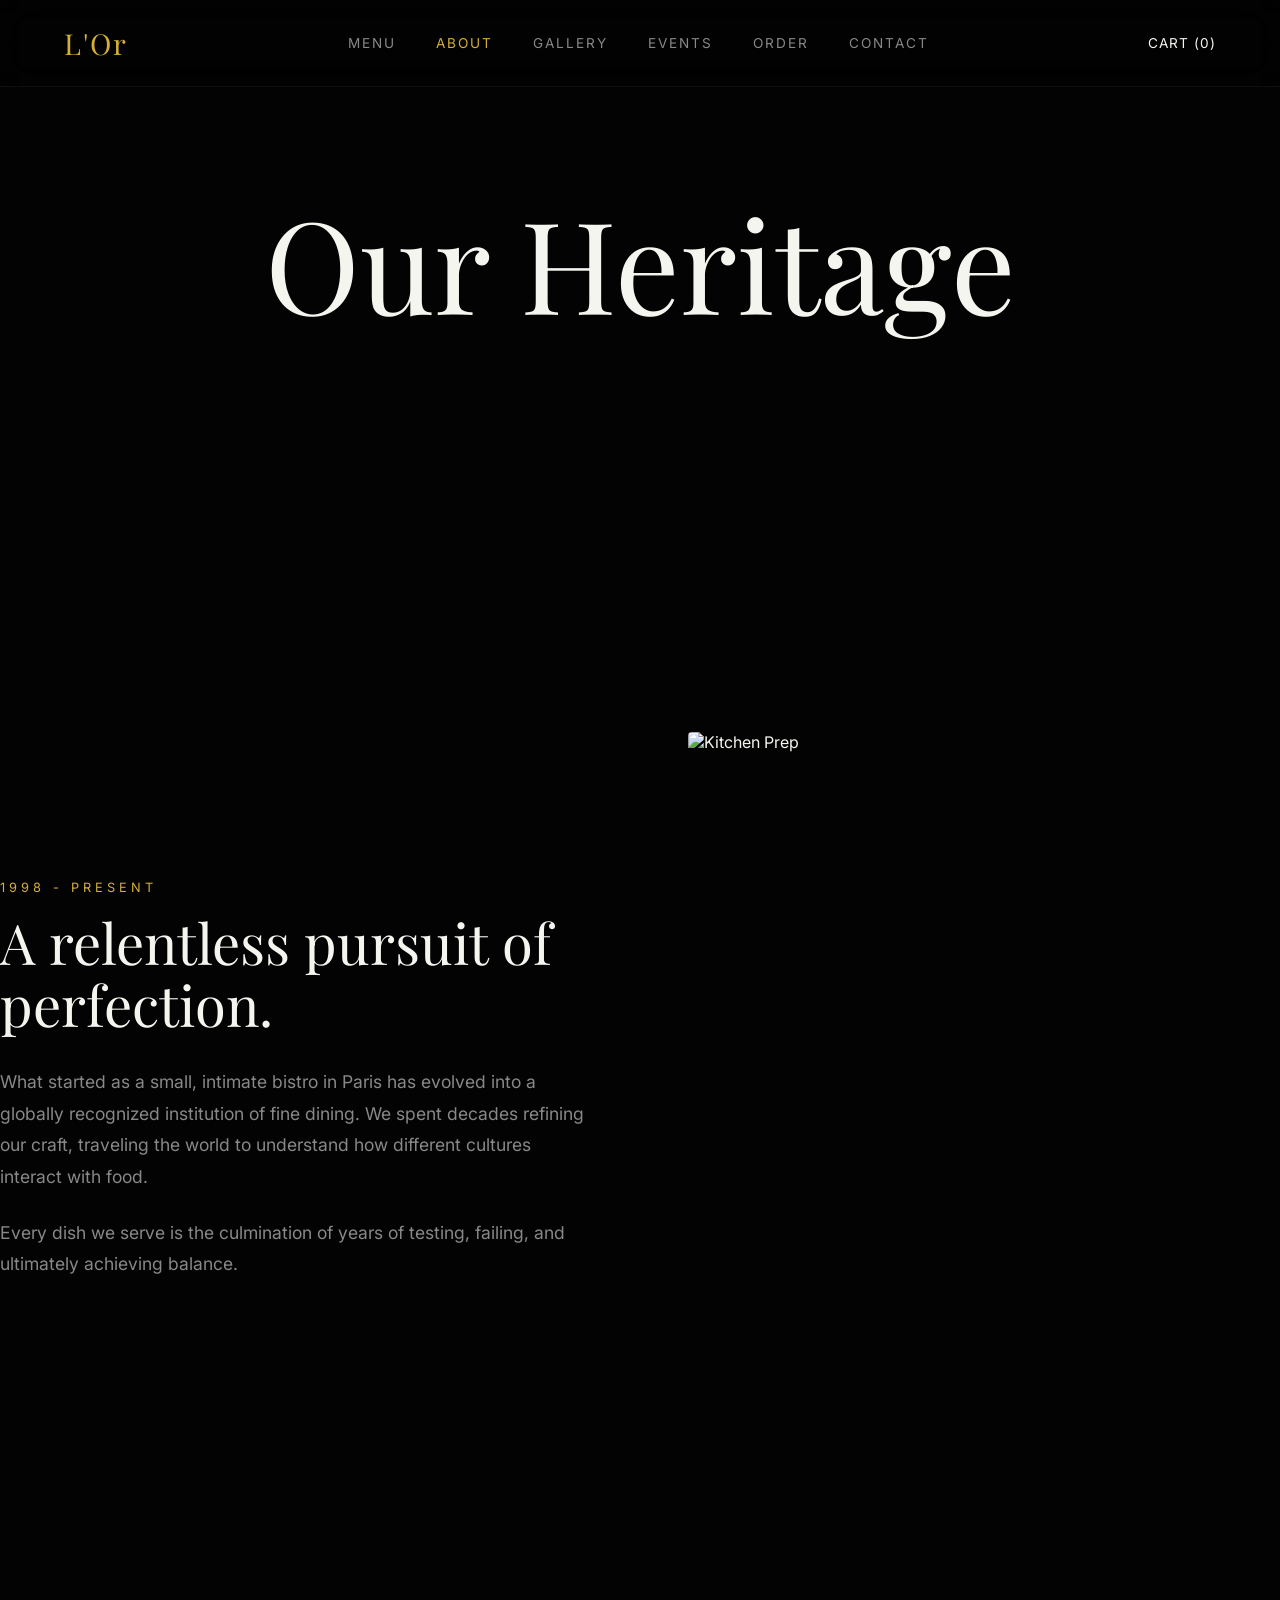
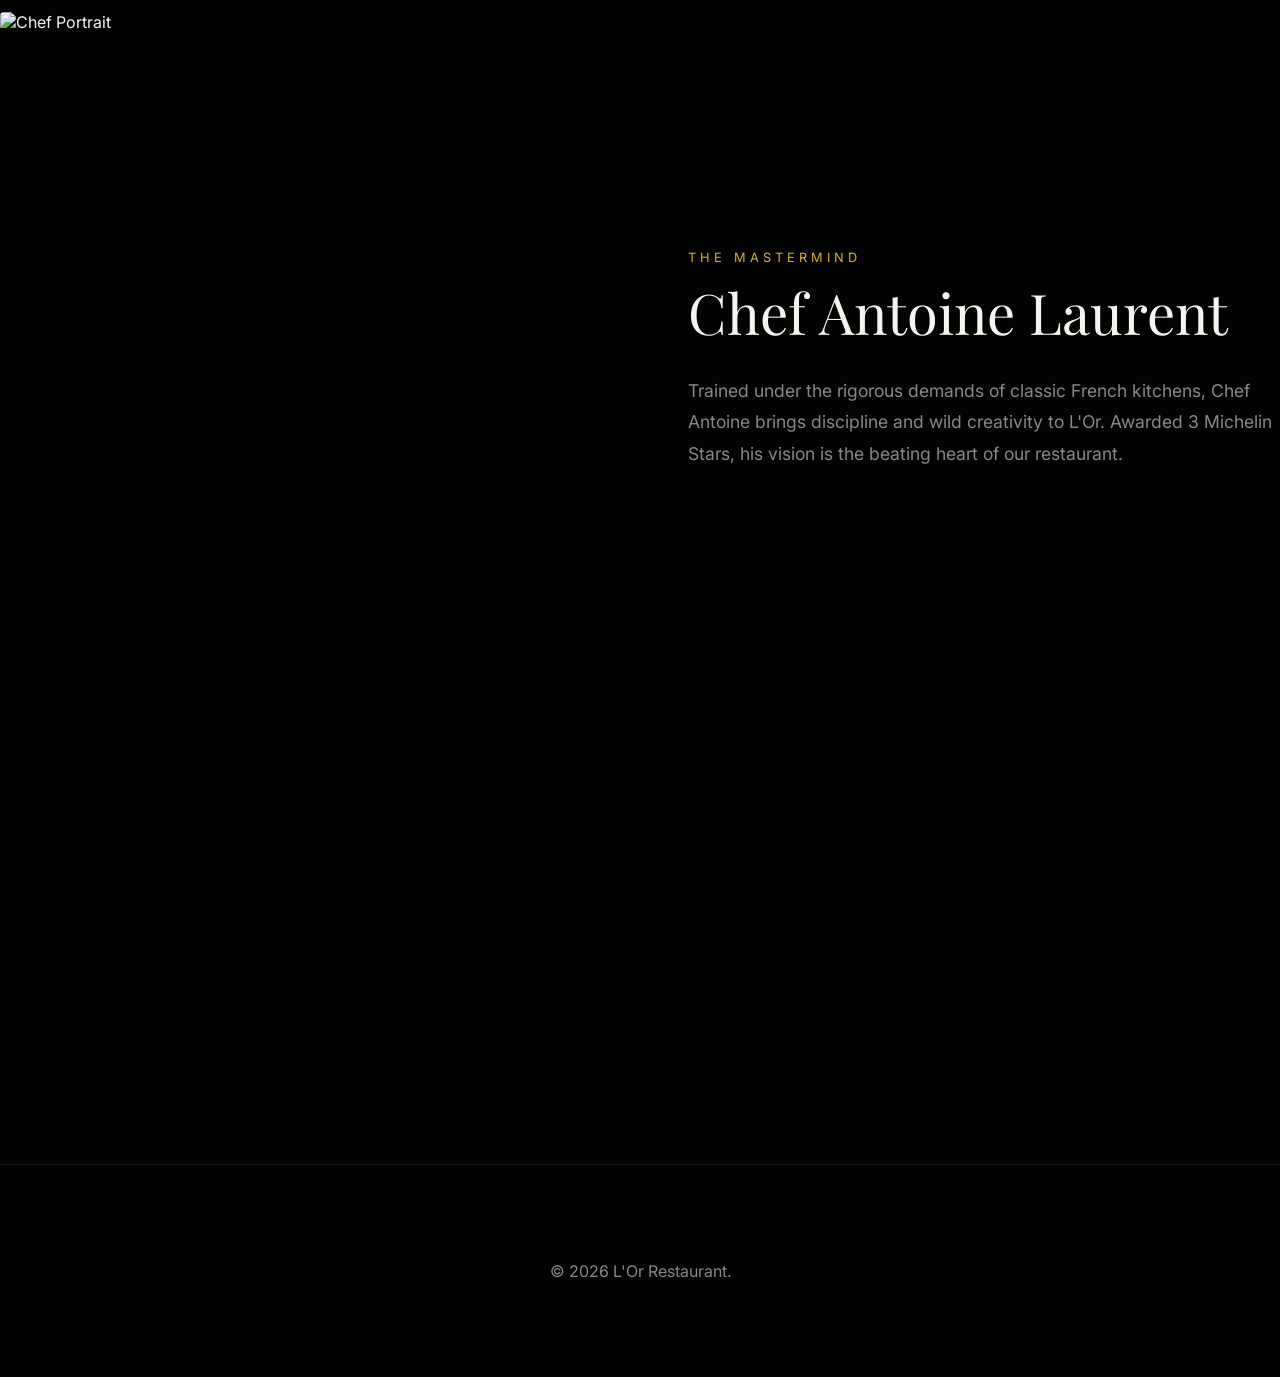
==== about.html @ a3635342 "Initial commit for premium restaurant site" ====
<!DOCTYPE html>
<html lang="en">
<head>
    <meta charset="UTF-8">
    <title>L'Or | Our Story</title>
    <link href="https://fonts.googleapis.com/css2?family=Inter:wght@300;400;500&family=Playfair+Display:ital,wght@0,400;0,600;1,400&display=swap" rel="stylesheet">
    <link rel="stylesheet" href="style.css">
</head>
<body>
    <div class="preloader" id="preloader"><h1 class="preloader-logo">Story</h1><div class="preloader-line"></div></div>

    <nav class="navbar">
        <a href="index.html" class="logo">L'Or</a>
        <div class="nav-links">
            <a href="menu.html" class="nav-link">Menu</a>
            <a href="about.html" class="nav-link active">About</a>
            <a href="gallery.html" class="nav-link">Gallery</a>
            <a href="events.html" class="nav-link">Events</a>
            <a href="order.html" class="nav-link">Order</a>
            <a href="contact.html" class="nav-link">Contact</a>
        </div>
        <button class="cart-toggle" id="cartBtn">Cart (<span id="cartCount">0</span>)</button>
    </nav>

    <div class="cart-sidebar" id="cartSidebar"><div class="cart-header"><h2>Your Order</h2><button class="close-cart" id="closeCart">&times;</button></div><div class="cart-items" id="cartItems"></div><div class="cart-footer"><div class="total">Total: $<span id="cartTotal">0.00</span></div><a href="order.html" class="checkout-btn">Checkout</a></div></div>
    <div class="cart-overlay" id="cartOverlay"></div>

    <main id="smooth-wrapper">
        <div id="smooth-content">
            <section class="hero" style="height: 60vh;">
                <div class="hero-bg"><img src="https://images.unsplash.com/photo-1414235077428-338989a2e8c0?q=80&w=2000"><div class="overlay"></div></div>
                <div class="hero-content">
                    <h1 class="gsap-reveal">Our Heritage</h1>
                </div>
            </section>

            <section class="section-pad container">
                <div class="content-grid">
                    <div class="text-block gsap-fade">
                        <span class="subtitle">1998 - Present</span>
                        <h2>A relentless pursuit of perfection.</h2>
                        <p>What started as a small, intimate bistro in Paris has evolved into a globally recognized institution of fine dining. We spent decades refining our craft, traveling the world to understand how different cultures interact with food.</p>
                        <p>Every dish we serve is the culmination of years of testing, failing, and ultimately achieving balance.</p>
                    </div>
                    <div class="img-block gsap-fade">
                        <img src="https://images.unsplash.com/photo-1583394838336-acd977736f90?q=80&w=1000" alt="Kitchen Prep">
                    </div>
                </div>
                
                <div class="content-grid reverse" style="margin-top: 5rem;">
                    <div class="text-block gsap-fade">
                        <span class="subtitle">The Mastermind</span>
                        <h2>Chef Antoine Laurent</h2>
                        <p>Trained under the rigorous demands of classic French kitchens, Chef Antoine brings discipline and wild creativity to L'Or. Awarded 3 Michelin Stars, his vision is the beating heart of our restaurant.</p>
                    </div>
                    <div class="img-block gsap-fade">
                        <img src="https://images.unsplash.com/photo-1577219491135-ce391730fb2c?q=80&w=1000" alt="Chef Portrait">
                    </div>
                </div>
            </section>
            <footer><p>&copy; 2026 L'Or Restaurant.</p></footer>
        </div>
    </main>

    <script src="https://unpkg.com/lenis@1.1.9/dist/lenis.min.js"></script>
    <script src="https://unpkg.com/gsap@3.12.5/dist/gsap.min.js"></script>
    <script src="https://unpkg.com/gsap@3.12.5/dist/ScrollTrigger.min.js"></script>
    <script src="script.js"></script>
</body>
</html>
---- style.css ----
:root {
    --bg: #030303;
    --surface: #0a0a0a;
    --surface-light: #151515;
    --gold: #D4AF37;
    --text: #F5F5F0;
    --text-muted: #888888;
    --font-head: 'Playfair Display', serif;
    --font-body: 'Inter', sans-serif;
}

html.lenis, html.lenis body { height: auto; }
.lenis.lenis-smooth { scroll-behavior: auto !important; }
.lenis.lenis-smooth [data-lenis-prevent] { overscroll-behavior: contain; }
.lenis.lenis-stopped { overflow: hidden; }

* { margin: 0; padding: 0; box-sizing: border-box; }

body { background-color: var(--bg); color: var(--text); font-family: var(--font-body); overflow-x: hidden; -webkit-font-smoothing: antialiased; }
h1, h2, h3, h4 { font-family: var(--font-head); font-weight: 400; }
a { text-decoration: none; color: inherit; }
button { background: none; border: none; cursor: pointer; font-family: inherit; }
.container { max-width: 1400px; margin: 0 auto; padding: 0 5%; }

/* --- CINEMATIC PRELOADER --- */
.preloader {
    position: fixed; inset: 0; background: var(--bg); z-index: 99999;
    display: flex; flex-direction: column; justify-content: center; align-items: center;
    transition: opacity 1s ease-in-out, visibility 1s;
}
.preloader.hidden { opacity: 0; visibility: hidden; }
.preloader-logo { font-family: var(--font-head); font-size: 3rem; color: var(--gold); letter-spacing: 5px; margin-bottom: 2rem; opacity: 0; animation: pulseLogo 2s infinite alternate; }
.preloader-line { width: 0; height: 1px; background: var(--gold); animation: expandLine 1.5s cubic-bezier(0.77, 0, 0.175, 1) forwards; }
@keyframes expandLine { to { width: 200px; } }
@keyframes pulseLogo { to { opacity: 1; } }

/* --- GLASS NAV --- */
.navbar {
    position: fixed; top: 0; width: 100%; padding: 1.5rem 5%;
    display: flex; justify-content: space-between; align-items: center; z-index: 1000;
    background: rgba(3, 3, 3, 0.6); backdrop-filter: blur(20px); -webkit-backdrop-filter: blur(20px);
    border-bottom: 1px solid rgba(255, 255, 255, 0.05); transition: transform 0.4s;
}
.navbar.hide { transform: translateY(-100%); }
.logo { font-family: var(--font-head); font-size: 1.8rem; color: var(--gold); letter-spacing: 2px; }
.nav-links { display: flex; gap: 2.5rem; }
.nav-link { font-size: 0.85rem; text-transform: uppercase; letter-spacing: 2px; color: var(--text-muted); transition: color 0.3s; }
.nav-link:hover, .nav-link.active { color: var(--gold); }
.cart-toggle { text-transform: uppercase; letter-spacing: 1px; color: var(--text); font-size: 0.85rem; transition: color 0.3s; }

/* --- HERO & PARALLAX --- */
.hero { height: 100vh; position: relative; display: flex; align-items: center; justify-content: center; text-align: center; overflow: hidden; }
.hero-bg { position: absolute; inset: 0; z-index: -1; transform: scale(1.1); } /* Scale for parallax */
.hero-bg img { width: 100%; height: 100%; object-fit: cover; opacity: 0.5; }
.hero .overlay { position: absolute; inset: 0; background: linear-gradient(to bottom, transparent 0%, var(--bg) 100%); }
.hero h1 { font-size: clamp(4rem, 10vw, 10rem); line-height: 1; margin-bottom: 1rem; color: var(--text); }
.hero p { font-size: 1.2rem; color: var(--text-muted); margin-bottom: 3rem; letter-spacing: 1px; }
.btn-primary { border: 1px solid var(--gold); padding: 1rem 3rem; color: var(--gold); text-transform: uppercase; letter-spacing: 2px; font-size: 0.9rem; transition: all 0.4s ease; display: inline-block; }
.btn-primary:hover { background: var(--gold); color: var(--bg); }

/* --- CONTENT SECTIONS --- */
.section-pad { padding: 12rem 0; }
.page-header { text-align: center; margin-bottom: 8rem; padding-top: 8rem; }
.subtitle { color: var(--gold); text-transform: uppercase; letter-spacing: 4px; font-size: 0.8rem; display: block; margin-bottom: 1rem; }
.page-header h2 { font-size: clamp(3rem, 6vw, 5rem); }

/* Rich Text & Image Layouts */
.content-grid { display: grid; grid-template-columns: 1fr 1fr; gap: 6rem; align-items: center; margin-bottom: 10rem; }
.content-grid.reverse { direction: rtl; }
.content-grid.reverse > * { direction: ltr; }
.text-block h2 { font-size: 3.5rem; margin-bottom: 2rem; line-height: 1.1; }
.text-block p { color: var(--text-muted); font-size: 1.1rem; line-height: 1.8; margin-bottom: 1.5rem; }
.img-block { width: 100%; height: 80vh; overflow: hidden; border-radius: 4px; }
.img-block img { width: 100%; height: 130%; object-fit: cover; } /* 130% for parallax scroll effect */

/* --- MENU CARDS --- */
.grid-3 { display: grid; grid-template-columns: repeat(auto-fit, minmax(350px, 1fr)); gap: 3rem; }
.menu-card { background: var(--surface); border: 1px solid var(--surface-light); padding: 2rem; transition: transform 0.4s ease; }
.menu-card:hover { transform: translateY(-10px); border-color: rgba(212, 175, 55, 0.3); }
.card-img { position: relative; width: 100%; height: 350px; overflow: hidden; margin-bottom: 2rem; cursor: pointer; }
.card-img img { width: 100%; height: 100%; object-fit: cover; transition: transform 0.7s ease; filter: brightness(0.8); }
.card-img:hover img { transform: scale(1.05); filter: brightness(1); }
.view-3d-badge { position: absolute; inset: 0; background: rgba(0,0,0,0.5); backdrop-filter: blur(4px); display: flex; justify-content: center; align-items: center; color: var(--gold); font-family: var(--font-head); font-size: 1.2rem; opacity: 0; transition: opacity 0.3s ease; }
.card-img:hover .view-3d-badge { opacity: 1; }
.card-content h3 { font-size: 2rem; margin-bottom: 0.5rem; }
.card-content p { color: var(--text-muted); line-height: 1.6; margin-bottom: 2rem; }
.card-footer { display: flex; justify-content: space-between; align-items: center; border-top: 1px solid var(--surface-light); padding-top: 1.5rem; }
.price { color: var(--gold); font-family: var(--font-head); font-size: 1.5rem; }
.add-to-cart { background: var(--surface-light); padding: 0.8rem 2rem; text-transform: uppercase; font-size: 0.8rem; transition: 0.3s; }
.add-to-cart:hover { background: var(--gold); color: var(--bg); }

/* --- 3D MODAL & CART (Keeping existing logic styles) --- */
.modal-3d { position: fixed; inset: 0; background: rgba(0,0,0,0.98); z-index: 99999; display: flex; flex-direction: column; opacity: 0; pointer-events: none; transition: opacity 0.4s; }
.modal-3d.open { opacity: 1; pointer-events: all; }
.close-modal { position: absolute; top: 2rem; right: 3rem; font-size: 3rem; color: var(--text); z-index: 10; }
.canvas-container { flex: 1; width: 100%; }
.modal-info { text-align: center; padding: 2rem; }
.modal-info h3 { font-size: 2rem; color: var(--gold); }

.cart-sidebar { position: fixed; top: 0; right: -450px; width: 100%; max-width: 450px; height: 100vh; background: var(--surface); z-index: 2000; padding: 2.5rem; display: flex; flex-direction: column; transition: right 0.5s cubic-bezier(0.77, 0, 0.175, 1); border-left: 1px solid var(--surface-light); }
.cart-sidebar.open { right: 0; }
.cart-overlay { position: fixed; inset: 0; background: rgba(0,0,0,0.8); backdrop-filter: blur(5px); z-index: 1999; opacity: 0; pointer-events: none; transition: 0.4s; }
.cart-overlay.open { opacity: 1; pointer-events: all; }
.cart-header { display: flex; justify-content: space-between; align-items: center; margin-bottom: 2rem; border-bottom: 1px solid var(--surface-light); padding-bottom: 1.5rem; }
.cart-items { flex: 1; overflow-y: auto; display: flex; flex-direction: column; gap: 1rem; }
.cart-item { display: flex; justify-content: space-between; align-items: center; background: var(--bg); padding: 1.5rem; border: 1px solid var(--surface-light); }
.remove-btn { color: #ff4444; font-size: 0.8rem; text-transform: uppercase; }
.cart-footer { border-top: 1px solid var(--surface-light); padding-top: 2rem; margin-top: 2rem; }
.total { font-size: 1.8rem; font-family: var(--font-head); margin-bottom: 1.5rem; display: flex; justify-content: space-between; color: var(--gold); }
.checkout-btn { width: 100%; background: var(--text); color: var(--bg); padding: 1.2rem; text-align: center; text-transform: uppercase; letter-spacing: 2px; transition: 0.3s; display: block;}
.checkout-btn:hover { background: var(--gold); }

footer { text-align: center; padding: 6rem 2rem; border-top: 1px solid var(--surface-light); color: var(--text-muted); margin-top: 5rem;}

@media (max-width: 768px) {
    .nav-links { display: none; }
    .content-grid { grid-template-columns: 1fr; gap: 3rem; }
    .hero h1 { font-size: 4rem; }
    .img-block { height: 50vh; }
}
/* --- LUXURY UPGRADES --- */



/* 2. Audio Toggle Button */
.audio-toggle {
    position: fixed; bottom: 2rem; left: 2rem; z-index: 1000;
    display: flex; align-items: center; gap: 10px; color: var(--text-muted);
    font-size: 0.8rem; text-transform: uppercase; letter-spacing: 2px;
}
.sound-bars { display: flex; gap: 3px; height: 12px; align-items: flex-end; }
.sound-bars span { width: 2px; background: var(--gold); height: 20%; transition: 0.3s; }
.audio-toggle.playing .sound-bars span { animation: soundBounce 1s infinite alternate; }
.audio-toggle.playing .sound-bars span:nth-child(2) { animation-delay: 0.2s; }
.audio-toggle.playing .sound-bars span:nth-child(3) { animation-delay: 0.4s; }
@keyframes soundBounce { 0% { height: 20%; } 100% { height: 100%; } }

/* 3. Infinite Marquee */
.marquee-section { border-top: 1px solid var(--surface-light); border-bottom: 1px solid var(--surface-light); padding: 1.5rem 0; overflow: hidden; background: var(--surface); white-space: nowrap; }
.marquee-content { display: inline-block; animation: scrollMarquee 25s linear infinite; font-family: var(--font-head); font-size: 1.2rem; color: var(--gold); font-style: italic; }
.marquee-content .dot { margin: 0 3rem; color: var(--text-muted); font-size: 0.8rem; }
@keyframes scrollMarquee { 0% { transform: translateX(0); } 100% { transform: translateX(-50%); } }

/* 4. Dietary Tags */
.dietary-tags { position: absolute; top: 1rem; right: 1rem; display: flex; gap: 0.5rem; z-index: 2; }
.tag { background: rgba(0,0,0,0.7); backdrop-filter: blur(5px); color: #fff; font-size: 0.7rem; text-transform: uppercase; padding: 0.3rem 0.8rem; border: 1px solid rgba(255,255,255,0.2); border-radius: 50px; }

/* 5. Mega Footer */
.mega-footer { background: var(--surface); padding: 6rem 0 2rem; border-top: 1px solid var(--surface-light); }
.footer-grid { display: grid; grid-template-columns: 2fr 1fr 1fr 1.5fr; gap: 4rem; margin-bottom: 4rem; }
.logo-large { font-family: var(--font-head); font-size: 4rem; color: var(--gold); margin-bottom: 1rem; }
.footer-links a, .footer-contact p { display: block; color: var(--text-muted); margin-bottom: 1rem; transition: color 0.3s; }
.footer-links a:hover { color: var(--gold); }
.footer-grid h4 { margin-bottom: 1.5rem; text-transform: uppercase; letter-spacing: 2px; font-size: 0.9rem; font-family: var(--font-body); }
.newsletter-form { display: flex; margin-top: 1.5rem; border-bottom: 1px solid var(--text-muted); padding-bottom: 0.5rem; }
.newsletter-form input { background: transparent; border: none; color: var(--text); outline: none; flex: 1; }
.newsletter-form button { color: var(--gold); font-size: 1.2rem; }
.footer-bottom { display: flex; justify-content: space-between; align-items: center; border-top: 1px solid var(--surface-light); padding-top: 2rem; color: var(--text-muted); font-size: 0.9rem; }
.socials a { margin-left: 1.5rem; color: var(--text-muted); transition: 0.3s; }
.socials a:hover { color: var(--gold); }

@media (max-width: 900px) { .footer-grid { grid-template-columns: 1fr 1fr; } }
@media (max-width: 600px) { .footer-grid { grid-template-columns: 1fr; } }
/* --- CHECKOUT PAGE STYLES --- */
.checkout-grid { display: grid; grid-template-columns: 1.5fr 1fr; gap: 4rem; align-items: start; margin-bottom: 5rem; }

.form-section-title { font-size: 1.5rem; color: var(--gold); margin: 3rem 0 1.5rem; border-bottom: 1px solid var(--surface-light); padding-bottom: 0.5rem; }
.form-section-title:first-child { margin-top: 0; }

.checkout-form input { width: 100%; padding: 1rem 1.5rem; background: var(--surface); border: 1px solid var(--surface-light); color: var(--text); font-family: var(--font-body); outline: none; transition: 0.3s; }
.checkout-form input:focus { border-color: var(--gold); background: transparent; }
.checkout-form .input-group { display: flex; gap: 1.5rem; margin-bottom: 1.5rem; }

.checkout-summary { background: var(--surface); padding: 3rem; border: 1px solid var(--surface-light); position: sticky; top: 120px; }
.checkout-items-list { margin-bottom: 2rem; border-bottom: 1px solid var(--surface-light); padding-bottom: 1rem; max-height: 300px; overflow-y: auto; }
.checkout-item-row { display: flex; justify-content: space-between; margin-bottom: 1rem; color: var(--text-muted); font-size: 0.95rem; }

.summary-totals { display: flex; flex-direction: column; gap: 1rem; }
.summary-row { display: flex; justify-content: space-between; color: var(--text-muted); font-size: 0.95rem; }
.total-row { color: var(--gold); font-size: 1.5rem; font-family: var(--font-head); border-top: 1px solid var(--surface-light); padding-top: 1.5rem; margin-top: 0.5rem; }

@media (max-width: 900px) {
    .checkout-grid { grid-template-columns: 1fr; gap: 3rem; }
    .checkout-summary { position: static; }
    .checkout-form .input-group { flex-direction: column; gap: 1.5rem; margin-bottom: 1.5rem; }
}
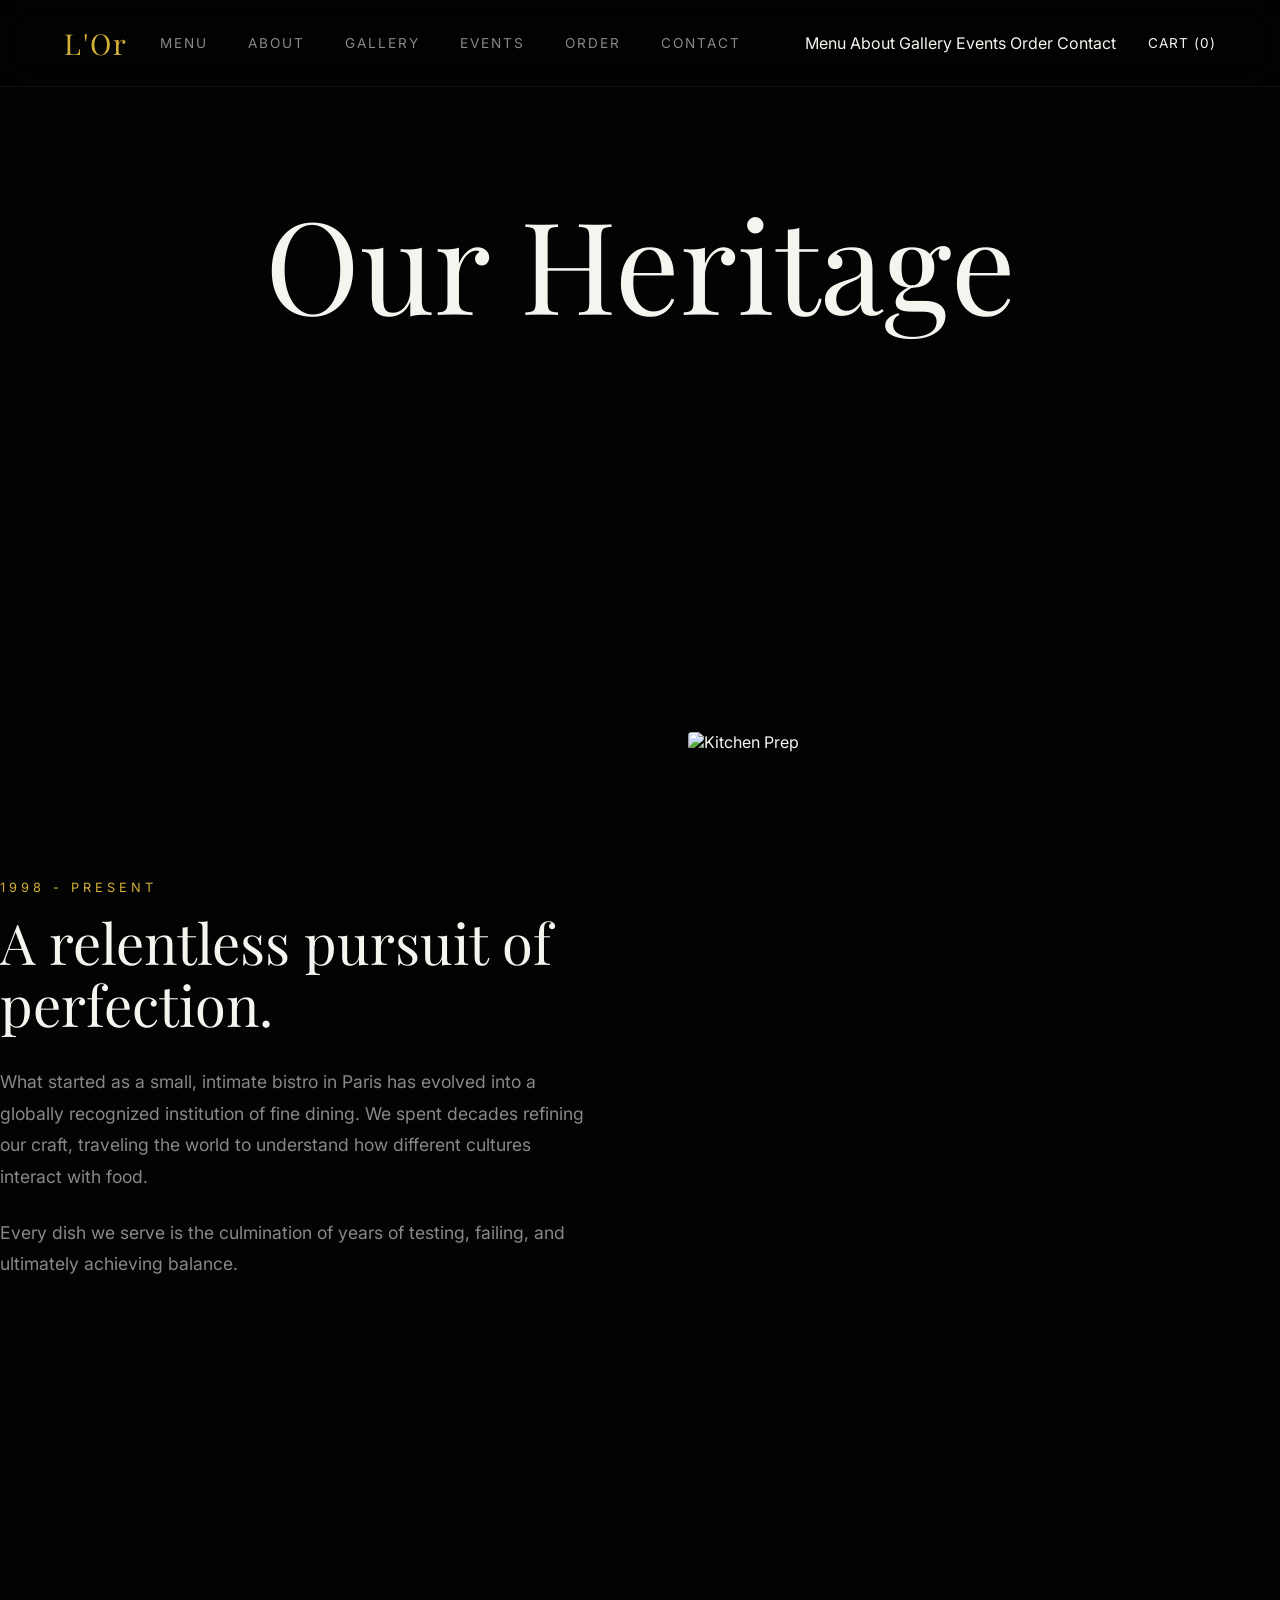
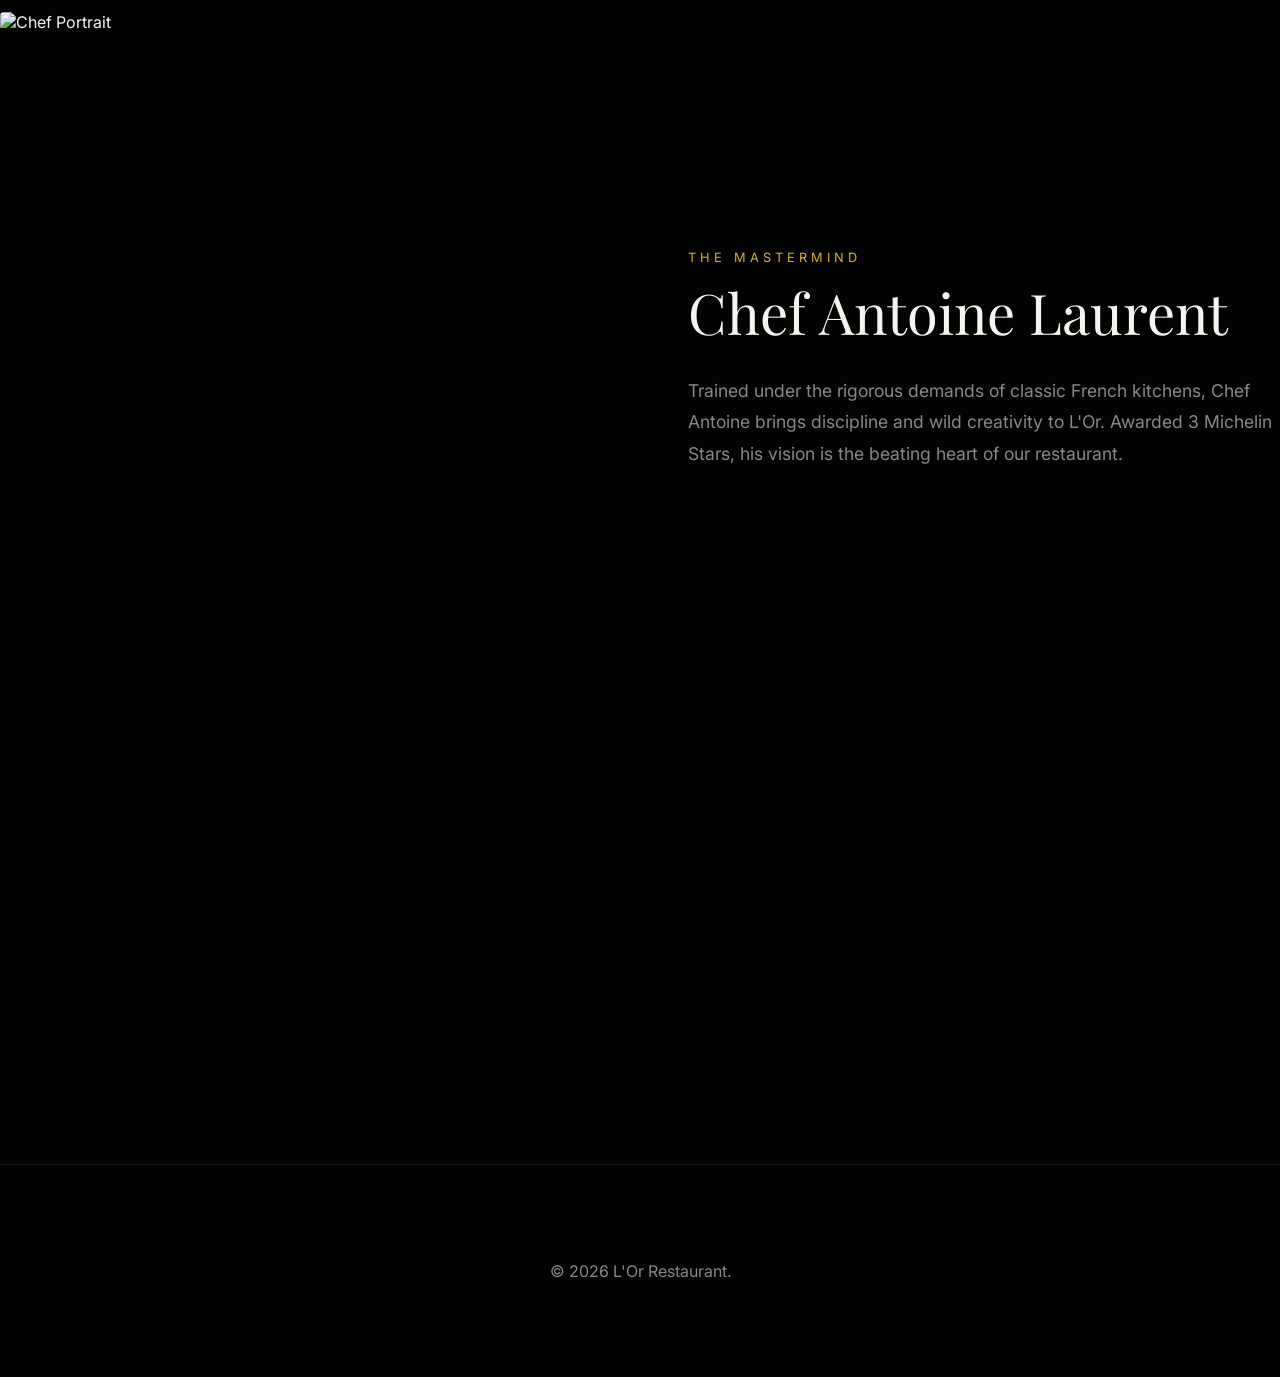
==== commit b71fa762: "nav bar mobile fix" ====
--- a/about.html
+++ b/about.html
@@ -10,21 +10,45 @@
     <div class="preloader" id="preloader"><h1 class="preloader-logo">Story</h1><div class="preloader-line"></div></div>
 
     <nav class="navbar">
-        <a href="index.html" class="logo">L'Or</a>
+        <a href="index.html" class="logo magnetic">L'Or</a>
         <div class="nav-links">
             <a href="menu.html" class="nav-link">Menu</a>
-            <a href="about.html" class="nav-link active">About</a>
+            <a href="about.html" class="nav-link">About</a>
             <a href="gallery.html" class="nav-link">Gallery</a>
             <a href="events.html" class="nav-link">Events</a>
             <a href="order.html" class="nav-link">Order</a>
             <a href="contact.html" class="nav-link">Contact</a>
         </div>
-        <button class="cart-toggle" id="cartBtn">Cart (<span id="cartCount">0</span>)</button>
+        
+        <button class="hamburger" id="hamburgerBtn">
+            <span></span><span></span>
+        </button>
+        <div class="mobile-menu" id="mobileMenu">
+            <a href="menu.html">Menu</a>
+            <a href="about.html">About</a>
+            <a href="gallery.html">Gallery</a>
+            <a href="events.html">Events</a>
+            <a href="order.html">Order</a>
+            <a href="contact.html">Contact</a>
+        </div>
+
+        <button class="cart-toggle magnetic" id="cartBtn">Cart (<span id="cartCount">0</span>)</button>
     </nav>
 
-    <div class="cart-sidebar" id="cartSidebar"><div class="cart-header"><h2>Your Order</h2><button class="close-cart" id="closeCart">&times;</button></div><div class="cart-items" id="cartItems"></div><div class="cart-footer"><div class="total">Total: $<span id="cartTotal">0.00</span></div><a href="order.html" class="checkout-btn">Checkout</a></div></div>
+    <div class="cart-sidebar" id="cartSidebar">
+        <div class="cart-header">
+            <h2>Your Order</h2>
+            <button class="close-cart" id="closeCart">&times;</button>
+        </div>
+        <div class="cart-items" id="cartItems"></div>
+        <div class="cart-footer">
+            <div class="total">Total: $<span id="cartTotal">0.00</span></div>
+            <a href="checkout.html" class="checkout-btn magnetic" style="display: flex; justify-content: center; align-items: center; gap: 10px;">
+                Proceed to Checkout <span>&rarr;</span>
+            </a>
+        </div>
+    </div>
     <div class="cart-overlay" id="cartOverlay"></div>
-
     <main id="smooth-wrapper">
         <div id="smooth-content">
             <section class="hero" style="height: 60vh;">
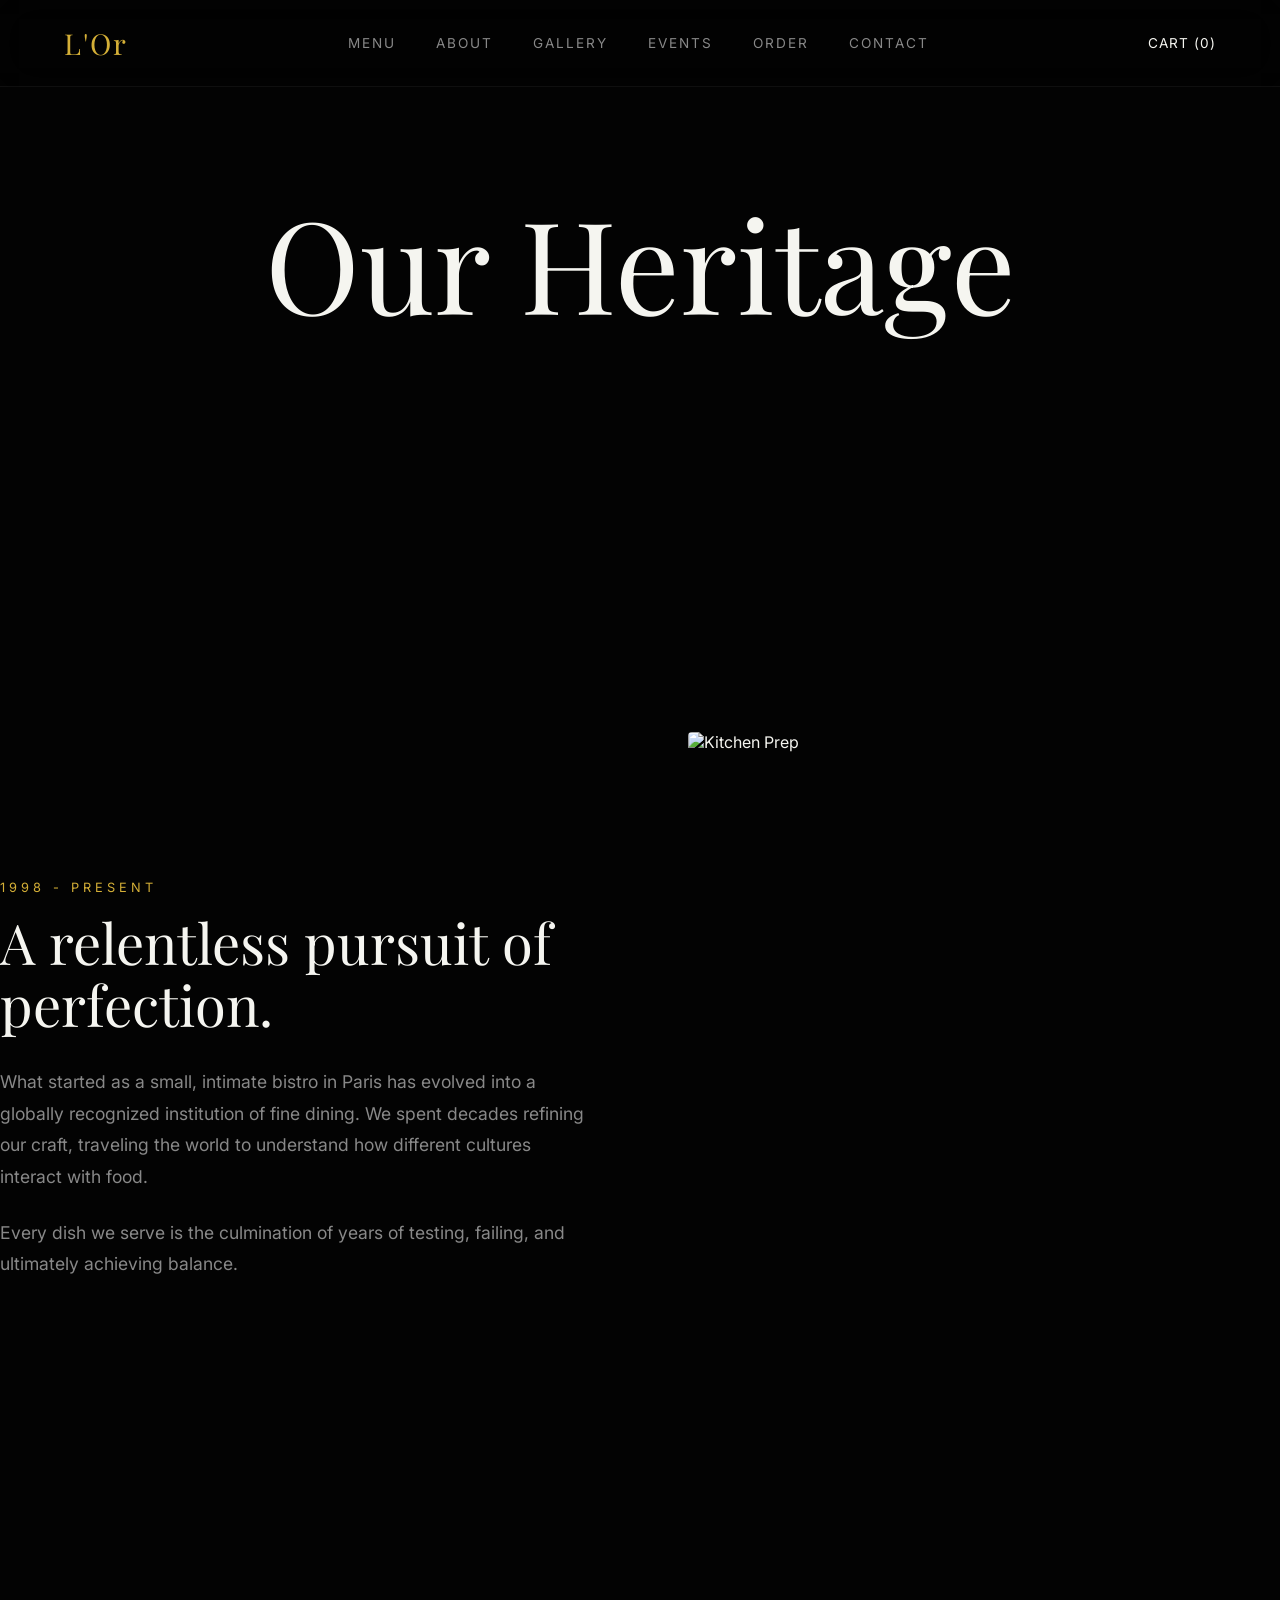
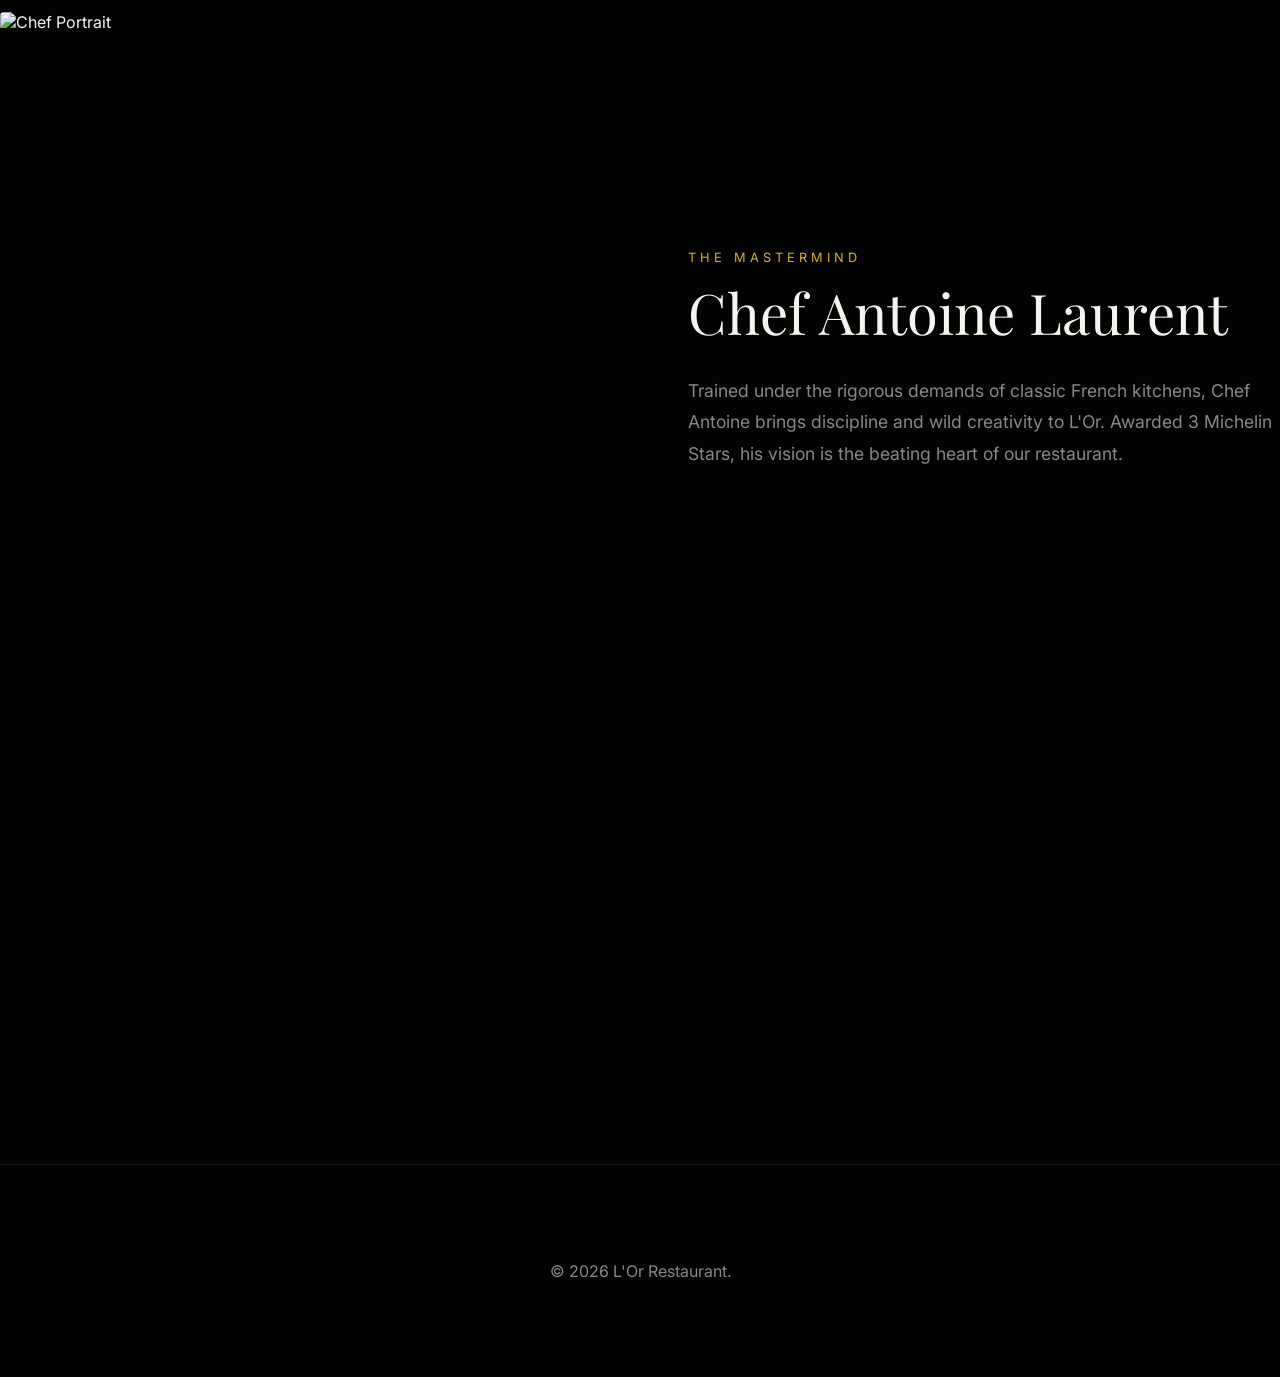
==== commit b40d20fe: "mobile changes" ====
--- a/about.html
+++ b/about.html
@@ -11,6 +11,7 @@
 
     <nav class="navbar">
         <a href="index.html" class="logo magnetic">L'Or</a>
+        
         <div class="nav-links">
             <a href="menu.html" class="nav-link">Menu</a>
             <a href="about.html" class="nav-link">About</a>
@@ -23,17 +24,17 @@
         <button class="hamburger" id="hamburgerBtn">
             <span></span><span></span>
         </button>
-        <div class="mobile-menu" id="mobileMenu">
-            <a href="menu.html">Menu</a>
-            <a href="about.html">About</a>
-            <a href="gallery.html">Gallery</a>
-            <a href="events.html">Events</a>
-            <a href="order.html">Order</a>
-            <a href="contact.html">Contact</a>
-        </div>
-
+    
         <button class="cart-toggle magnetic" id="cartBtn">Cart (<span id="cartCount">0</span>)</button>
     </nav>
+    <div class="mobile-menu" id="mobileMenu">
+        <a href="menu.html">Menu</a>
+        <a href="about.html">About</a>
+        <a href="gallery.html">Gallery</a>
+        <a href="events.html">Events</a>
+        <a href="order.html">Order</a>
+        <a href="contact.html">Contact</a>
+    </div>
 
     <div class="cart-sidebar" id="cartSidebar">
         <div class="cart-header">
--- a/style.css
+++ b/style.css
@@ -183,4 +183,30 @@
     .checkout-grid { grid-template-columns: 1fr; gap: 3rem; }
     .checkout-summary { position: static; }
     .checkout-form .input-group { flex-direction: column; gap: 1.5rem; margin-bottom: 1.5rem; }
+}
+/* --- MOBILE MENU STYLES --- */
+.hamburger { display: none; flex-direction: column; gap: 8px; z-index: 2000; padding: 10px; background: transparent; }
+.hamburger span { width: 30px; height: 2px; background: var(--gold); transition: 0.4s ease; }
+.hamburger.active span:nth-child(1) { transform: translateY(10px) rotate(45deg); }
+.hamburger.active span:nth-child(2) { transform: translateY(-10px) rotate(-45deg); }
+
+.mobile-menu {
+    position: fixed; top: 0; left: 0; width: 100%; height: 100vh;
+    background: rgba(3, 3, 3, 0.98); backdrop-filter: blur(15px);
+    display: flex; flex-direction: column; justify-content: center; align-items: center; gap: 2.5rem;
+    z-index: 1500; opacity: 0; pointer-events: none; transition: 0.5s ease-in-out;
+}
+.mobile-menu.open { opacity: 1; pointer-events: all; }
+.mobile-menu a { font-family: var(--font-head); font-size: 2.5rem; color: var(--text); }
+.mobile-menu a:hover { color: var(--gold); }
+
+/* --- FORCE MOBILE FIX --- */
+@media (max-width: 900px) {
+    /* Ye line zaroori hai purane links chupane ke liye */
+    .nav-links { display: none !important; } 
+    
+    /* Ye hamburger layega */
+    .hamburger { display: flex !important; margin-left: auto; margin-right: 1.5rem; } 
+    
+    .navbar { padding: 1rem 5%; justify-content: space-between; }
 }
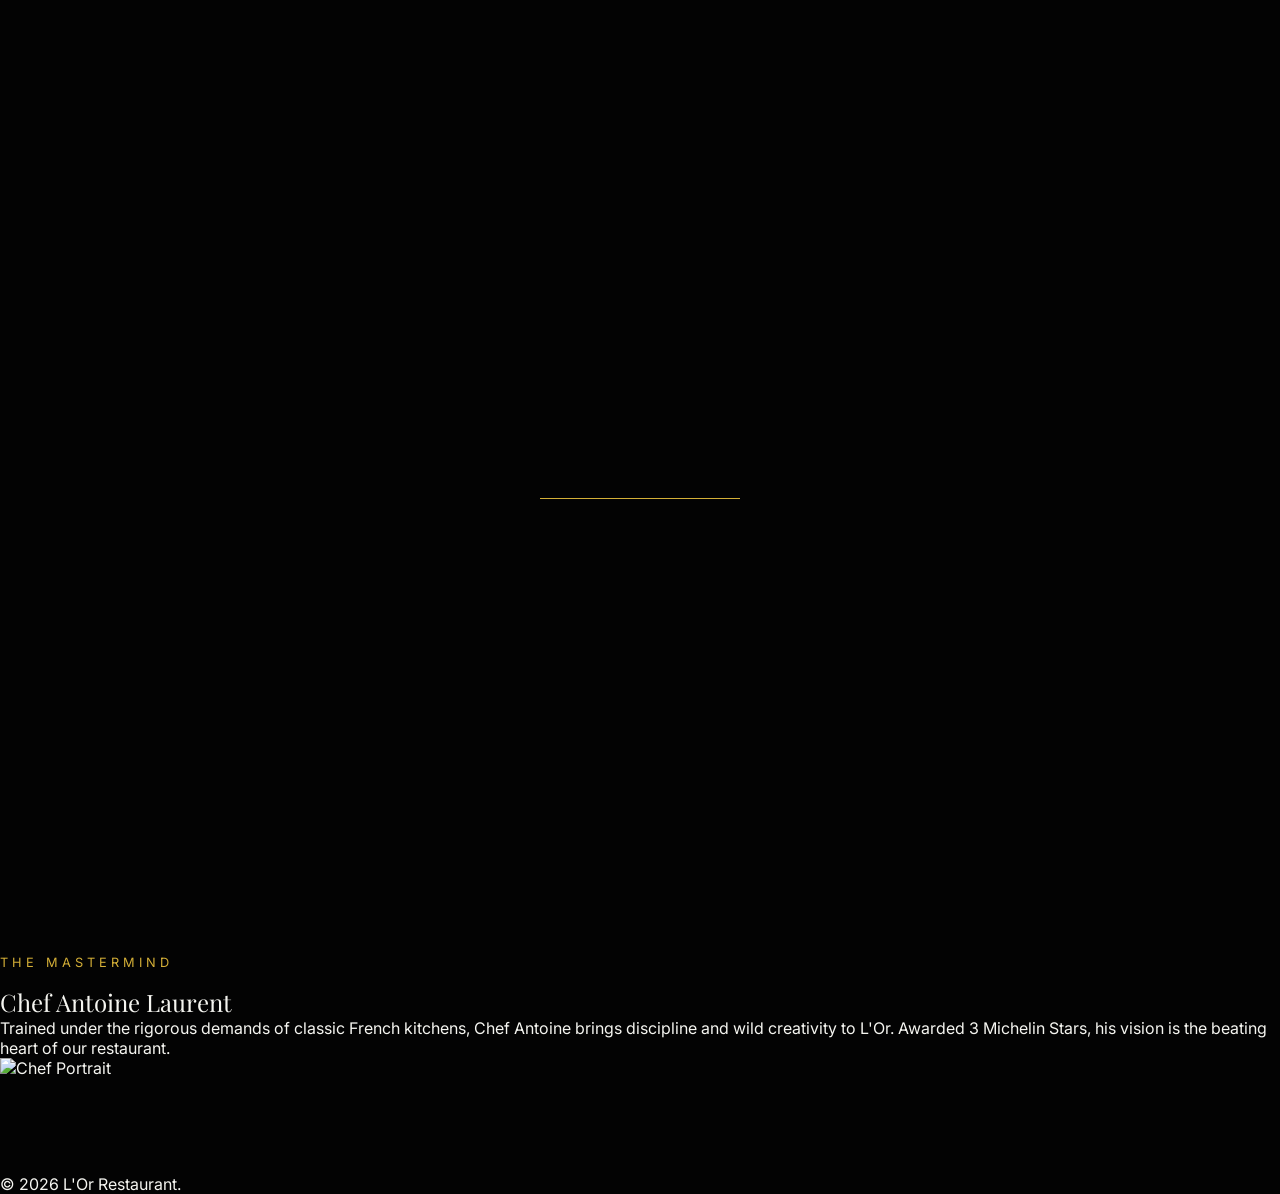
==== commit 4c35f315: "menu issue" ====
--- a/about.html
+++ b/about.html
@@ -4,7 +4,8 @@
     <meta charset="UTF-8">
     <title>L'Or | Our Story</title>
     <link href="https://fonts.googleapis.com/css2?family=Inter:wght@300;400;500&family=Playfair+Display:ital,wght@0,400;0,600;1,400&display=swap" rel="stylesheet">
-    <link rel="stylesheet" href="style.css">
+    <link rel="stylesheet" href="style.css?v=2">
+    <meta name="viewport" content="width=device-width, initial-scale=1.0">
 </head>
 <body>
     <div class="preloader" id="preloader"><h1 class="preloader-logo">Story</h1><div class="preloader-line"></div></div>
@@ -28,6 +29,9 @@
         <button class="cart-toggle magnetic" id="cartBtn">Cart (<span id="cartCount">0</span>)</button>
     </nav>
     <div class="mobile-menu" id="mobileMenu">
+        <button class="close-mobile-menu" id="closeMobileMenu">&times;</button>
+        
+        <a href="index.html">Home</a>
         <a href="menu.html">Menu</a>
         <a href="about.html">About</a>
         <a href="gallery.html">Gallery</a>
@@ -90,6 +94,6 @@
     <script src="https://unpkg.com/lenis@1.1.9/dist/lenis.min.js"></script>
     <script src="https://unpkg.com/gsap@3.12.5/dist/gsap.min.js"></script>
     <script src="https://unpkg.com/gsap@3.12.5/dist/ScrollTrigger.min.js"></script>
-    <script src="script.js"></script>
+    <script src="script.js?v=2"></script>
 </body>
 </html>
--- a/style.css
+++ b/style.css
@@ -15,198 +15,91 @@
 .lenis.lenis-stopped { overflow: hidden; }
 
 * { margin: 0; padding: 0; box-sizing: border-box; }
-
 body { background-color: var(--bg); color: var(--text); font-family: var(--font-body); overflow-x: hidden; -webkit-font-smoothing: antialiased; }
 h1, h2, h3, h4 { font-family: var(--font-head); font-weight: 400; }
 a { text-decoration: none; color: inherit; }
 button { background: none; border: none; cursor: pointer; font-family: inherit; }
 .container { max-width: 1400px; margin: 0 auto; padding: 0 5%; }
 
-/* --- CINEMATIC PRELOADER --- */
-.preloader {
-    position: fixed; inset: 0; background: var(--bg); z-index: 99999;
-    display: flex; flex-direction: column; justify-content: center; align-items: center;
-    transition: opacity 1s ease-in-out, visibility 1s;
-}
-.preloader.hidden { opacity: 0; visibility: hidden; }
-.preloader-logo { font-family: var(--font-head); font-size: 3rem; color: var(--gold); letter-spacing: 5px; margin-bottom: 2rem; opacity: 0; animation: pulseLogo 2s infinite alternate; }
+/* --- PRELOADER --- */
+.preloader { position: fixed; inset: 0; background: var(--bg); z-index: 999999; display: flex; flex-direction: column; justify-content: center; align-items: center; transition: opacity 0.8s ease-in-out; }
+/* Purani line ko isse replace kar do */
+.preloader { position: fixed; inset: 0; background: var(--bg); z-index: 999999; display: flex; flex-direction: column; justify-content: center; align-items: center; transition: opacity 0.8s ease-in-out; pointer-events: none; }.preloader-logo { font-family: var(--font-head); font-size: 3rem; color: var(--gold); letter-spacing: 5px; margin-bottom: 2rem; opacity: 0; animation: pulseLogo 2s infinite alternate; }
 .preloader-line { width: 0; height: 1px; background: var(--gold); animation: expandLine 1.5s cubic-bezier(0.77, 0, 0.175, 1) forwards; }
 @keyframes expandLine { to { width: 200px; } }
 @keyframes pulseLogo { to { opacity: 1; } }
 
-/* --- GLASS NAV --- */
-.navbar {
-    position: fixed; top: 0; width: 100%; padding: 1.5rem 5%;
-    display: flex; justify-content: space-between; align-items: center; z-index: 1000;
-    background: rgba(3, 3, 3, 0.6); backdrop-filter: blur(20px); -webkit-backdrop-filter: blur(20px);
-    border-bottom: 1px solid rgba(255, 255, 255, 0.05); transition: transform 0.4s;
-}
-.navbar.hide { transform: translateY(-100%); }
+/* --- NAVBAR --- */
+.navbar { position: fixed; top: 0; width: 100%; padding: 1.5rem 5%; display: flex; justify-content: space-between; align-items: center; z-index: 1000; background: rgba(3, 3, 3, 0.8); backdrop-filter: blur(10px); border-bottom: 1px solid rgba(255, 255, 255, 0.05); }
 .logo { font-family: var(--font-head); font-size: 1.8rem; color: var(--gold); letter-spacing: 2px; }
 .nav-links { display: flex; gap: 2.5rem; }
 .nav-link { font-size: 0.85rem; text-transform: uppercase; letter-spacing: 2px; color: var(--text-muted); transition: color 0.3s; }
 .nav-link:hover, .nav-link.active { color: var(--gold); }
 .cart-toggle { text-transform: uppercase; letter-spacing: 1px; color: var(--text); font-size: 0.85rem; transition: color 0.3s; }
 
-/* --- HERO & PARALLAX --- */
-.hero { height: 100vh; position: relative; display: flex; align-items: center; justify-content: center; text-align: center; overflow: hidden; }
-.hero-bg { position: absolute; inset: 0; z-index: -1; transform: scale(1.1); } /* Scale for parallax */
-.hero-bg img { width: 100%; height: 100%; object-fit: cover; opacity: 0.5; }
-.hero .overlay { position: absolute; inset: 0; background: linear-gradient(to bottom, transparent 0%, var(--bg) 100%); }
-.hero h1 { font-size: clamp(4rem, 10vw, 10rem); line-height: 1; margin-bottom: 1rem; color: var(--text); }
-.hero p { font-size: 1.2rem; color: var(--text-muted); margin-bottom: 3rem; letter-spacing: 1px; }
-.btn-primary { border: 1px solid var(--gold); padding: 1rem 3rem; color: var(--gold); text-transform: uppercase; letter-spacing: 2px; font-size: 0.9rem; transition: all 0.4s ease; display: inline-block; }
-.btn-primary:hover { background: var(--gold); color: var(--bg); }
-
-/* --- CONTENT SECTIONS --- */
-.section-pad { padding: 12rem 0; }
-.page-header { text-align: center; margin-bottom: 8rem; padding-top: 8rem; }
+/* --- MENU CARDS --- */
+.section-pad { padding: 12rem 0 6rem; }
+.page-header { text-align: center; margin-bottom: 6rem; }
 .subtitle { color: var(--gold); text-transform: uppercase; letter-spacing: 4px; font-size: 0.8rem; display: block; margin-bottom: 1rem; }
 .page-header h2 { font-size: clamp(3rem, 6vw, 5rem); }
-
-/* Rich Text & Image Layouts */
-.content-grid { display: grid; grid-template-columns: 1fr 1fr; gap: 6rem; align-items: center; margin-bottom: 10rem; }
-.content-grid.reverse { direction: rtl; }
-.content-grid.reverse > * { direction: ltr; }
-.text-block h2 { font-size: 3.5rem; margin-bottom: 2rem; line-height: 1.1; }
-.text-block p { color: var(--text-muted); font-size: 1.1rem; line-height: 1.8; margin-bottom: 1.5rem; }
-.img-block { width: 100%; height: 80vh; overflow: hidden; border-radius: 4px; }
-.img-block img { width: 100%; height: 130%; object-fit: cover; } /* 130% for parallax scroll effect */
-
-/* --- MENU CARDS --- */
-.grid-3 { display: grid; grid-template-columns: repeat(auto-fit, minmax(350px, 1fr)); gap: 3rem; }
-.menu-card { background: var(--surface); border: 1px solid var(--surface-light); padding: 2rem; transition: transform 0.4s ease; }
-.menu-card:hover { transform: translateY(-10px); border-color: rgba(212, 175, 55, 0.3); }
-.card-img { position: relative; width: 100%; height: 350px; overflow: hidden; margin-bottom: 2rem; cursor: pointer; }
+.grid-3 { display: grid; grid-template-columns: repeat(auto-fit, minmax(320px, 1fr)); gap: 3rem; }
+.menu-card { background: var(--surface); border: 1px solid var(--surface-light); padding: 1.5rem; transition: transform 0.4s ease; display: flex; flex-direction: column;}
+.menu-card:hover { transform: translateY(-5px); border-color: rgba(212, 175, 55, 0.3); }
+.card-img { position: relative; width: 100%; height: 300px; overflow: hidden; margin-bottom: 1.5rem; cursor: pointer; border-radius: 4px; }
 .card-img img { width: 100%; height: 100%; object-fit: cover; transition: transform 0.7s ease; filter: brightness(0.8); }
 .card-img:hover img { transform: scale(1.05); filter: brightness(1); }
-.view-3d-badge { position: absolute; inset: 0; background: rgba(0,0,0,0.5); backdrop-filter: blur(4px); display: flex; justify-content: center; align-items: center; color: var(--gold); font-family: var(--font-head); font-size: 1.2rem; opacity: 0; transition: opacity 0.3s ease; }
+.view-3d-badge { position: absolute; inset: 0; background: rgba(0,0,0,0.6); display: flex; justify-content: center; align-items: center; color: var(--gold); font-family: var(--font-head); font-size: 1.5rem; opacity: 0; transition: opacity 0.3s ease; pointer-events: none; }
 .card-img:hover .view-3d-badge { opacity: 1; }
-.card-content h3 { font-size: 2rem; margin-bottom: 0.5rem; }
-.card-content p { color: var(--text-muted); line-height: 1.6; margin-bottom: 2rem; }
+.card-content { flex: 1; display: flex; flex-direction: column; }
+.card-content h3 { font-size: 1.8rem; margin-bottom: 0.5rem; }
+.card-content p { color: var(--text-muted); line-height: 1.6; margin-bottom: 1.5rem; flex: 1; font-size: 0.95rem; }
 .card-footer { display: flex; justify-content: space-between; align-items: center; border-top: 1px solid var(--surface-light); padding-top: 1.5rem; }
 .price { color: var(--gold); font-family: var(--font-head); font-size: 1.5rem; }
-.add-to-cart { background: var(--surface-light); padding: 0.8rem 2rem; text-transform: uppercase; font-size: 0.8rem; transition: 0.3s; }
-.add-to-cart:hover { background: var(--gold); color: var(--bg); }
+.add-to-cart { background: var(--surface-light); padding: 0.8rem 1.5rem; text-transform: uppercase; font-size: 0.8rem; transition: 0.3s; color: var(--text); border: 1px solid transparent; }
+.add-to-cart:hover { background: var(--bg); border-color: var(--gold); color: var(--gold); }
 
-/* --- 3D MODAL & CART (Keeping existing logic styles) --- */
-.modal-3d { position: fixed; inset: 0; background: rgba(0,0,0,0.98); z-index: 99999; display: flex; flex-direction: column; opacity: 0; pointer-events: none; transition: opacity 0.4s; }
-.modal-3d.open { opacity: 1; pointer-events: all; }
-.close-modal { position: absolute; top: 2rem; right: 3rem; font-size: 3rem; color: var(--text); z-index: 10; }
-.canvas-container { flex: 1; width: 100%; }
-.modal-info { text-align: center; padding: 2rem; }
-.modal-info h3 { font-size: 2rem; color: var(--gold); }
-
-.cart-sidebar { position: fixed; top: 0; right: -450px; width: 100%; max-width: 450px; height: 100vh; background: var(--surface); z-index: 2000; padding: 2.5rem; display: flex; flex-direction: column; transition: right 0.5s cubic-bezier(0.77, 0, 0.175, 1); border-left: 1px solid var(--surface-light); }
+/* --- CART --- */
+.cart-sidebar { position: fixed; top: 0; right: -450px; width: 100%; max-width: 450px; height: 100vh; background: var(--surface); z-index: 20000; padding: 2.5rem; display: flex; flex-direction: column; transition: right 0.4s ease; border-left: 1px solid var(--surface-light); }
 .cart-sidebar.open { right: 0; }
-.cart-overlay { position: fixed; inset: 0; background: rgba(0,0,0,0.8); backdrop-filter: blur(5px); z-index: 1999; opacity: 0; pointer-events: none; transition: 0.4s; }
+.cart-overlay { position: fixed; inset: 0; background: rgba(0,0,0,0.8); backdrop-filter: blur(5px); z-index: 19999; opacity: 0; pointer-events: none; transition: 0.4s; }
 .cart-overlay.open { opacity: 1; pointer-events: all; }
 .cart-header { display: flex; justify-content: space-between; align-items: center; margin-bottom: 2rem; border-bottom: 1px solid var(--surface-light); padding-bottom: 1.5rem; }
+.close-cart { font-size: 2.5rem; color: var(--text); line-height: 1; }
 .cart-items { flex: 1; overflow-y: auto; display: flex; flex-direction: column; gap: 1rem; }
 .cart-item { display: flex; justify-content: space-between; align-items: center; background: var(--bg); padding: 1.5rem; border: 1px solid var(--surface-light); }
-.remove-btn { color: #ff4444; font-size: 0.8rem; text-transform: uppercase; }
 .cart-footer { border-top: 1px solid var(--surface-light); padding-top: 2rem; margin-top: 2rem; }
-.total { font-size: 1.8rem; font-family: var(--font-head); margin-bottom: 1.5rem; display: flex; justify-content: space-between; color: var(--gold); }
-.checkout-btn { width: 100%; background: var(--text); color: var(--bg); padding: 1.2rem; text-align: center; text-transform: uppercase; letter-spacing: 2px; transition: 0.3s; display: block;}
-.checkout-btn:hover { background: var(--gold); }
+.total { font-size: 1.5rem; font-family: var(--font-head); margin-bottom: 1.5rem; display: flex; justify-content: space-between; color: var(--gold); }
+.checkout-btn { width: 100%; background: var(--text); color: var(--bg); padding: 1.2rem; text-align: center; text-transform: uppercase; font-weight: bold; letter-spacing: 1px; display: block; }
 
-footer { text-align: center; padding: 6rem 2rem; border-top: 1px solid var(--surface-light); color: var(--text-muted); margin-top: 5rem;}
+/* --- 3D / AR MODAL --- */
+.modal-3d { position: fixed; inset: 0; background: rgba(0,0,0,0.98); z-index: 999999; display: flex; justify-content: center; align-items: center; opacity: 0; pointer-events: none; transition: opacity 0.3s; }
+.modal-3d.open { opacity: 1; pointer-events: all; }
+.close-modal { position: absolute; top: 1.5rem; right: 2rem; font-size: 4rem; color: var(--gold); z-index: 9999999; background: rgba(0,0,0,0.5); border-radius: 50%; width: 60px; height: 60px; display: flex; justify-content: center; align-items: center; line-height: 0; }
+.modal-info { position: absolute; top: 2rem; left: 50%; transform: translateX(-50%); z-index: 100; text-align: center; pointer-events: none; width: 90%; }
+.modal-info h3 { color: var(--gold); font-size: 2.5rem; margin-bottom: 5px; }
+.modal-info p { color: var(--text-muted); font-size: 0.9rem; }
+model-viewer { width: 100%; height: 100vh; background: transparent; outline: none; }
+.ar-launch-btn { background-color: var(--gold); color: black; padding: 1.2rem 2.5rem; font-family: var(--font-body); font-weight: bold; text-transform: uppercase; border-radius: 4px; box-shadow: 0 4px 15px rgba(212, 175, 55, 0.4); border: none; position: absolute; bottom: 40px; left: 50%; transform: translateX(-50%); white-space: nowrap; z-index: 99999; }
 
-@media (max-width: 768px) {
-    .nav-links { display: none; }
-    .content-grid { grid-template-columns: 1fr; gap: 3rem; }
-    .hero h1 { font-size: 4rem; }
-    .img-block { height: 50vh; }
-}
-/* --- LUXURY UPGRADES --- */
+/* --- MOBILE & HAMBURGER MENU --- */
+.hamburger { display: none; flex-direction: column; gap: 6px; z-index: 20000; padding: 10px; background: transparent; }
+.hamburger span { width: 30px; height: 2px; background: var(--gold); transition: 0.4s ease; }
 
-
-
-/* 2. Audio Toggle Button */
-.audio-toggle {
-    position: fixed; bottom: 2rem; left: 2rem; z-index: 1000;
-    display: flex; align-items: center; gap: 10px; color: var(--text-muted);
-    font-size: 0.8rem; text-transform: uppercase; letter-spacing: 2px;
-}
-.sound-bars { display: flex; gap: 3px; height: 12px; align-items: flex-end; }
-.sound-bars span { width: 2px; background: var(--gold); height: 20%; transition: 0.3s; }
-.audio-toggle.playing .sound-bars span { animation: soundBounce 1s infinite alternate; }
-.audio-toggle.playing .sound-bars span:nth-child(2) { animation-delay: 0.2s; }
-.audio-toggle.playing .sound-bars span:nth-child(3) { animation-delay: 0.4s; }
-@keyframes soundBounce { 0% { height: 20%; } 100% { height: 100%; } }
-
-/* 3. Infinite Marquee */
-.marquee-section { border-top: 1px solid var(--surface-light); border-bottom: 1px solid var(--surface-light); padding: 1.5rem 0; overflow: hidden; background: var(--surface); white-space: nowrap; }
-.marquee-content { display: inline-block; animation: scrollMarquee 25s linear infinite; font-family: var(--font-head); font-size: 1.2rem; color: var(--gold); font-style: italic; }
-.marquee-content .dot { margin: 0 3rem; color: var(--text-muted); font-size: 0.8rem; }
-@keyframes scrollMarquee { 0% { transform: translateX(0); } 100% { transform: translateX(-50%); } }
-
-/* 4. Dietary Tags */
-.dietary-tags { position: absolute; top: 1rem; right: 1rem; display: flex; gap: 0.5rem; z-index: 2; }
-.tag { background: rgba(0,0,0,0.7); backdrop-filter: blur(5px); color: #fff; font-size: 0.7rem; text-transform: uppercase; padding: 0.3rem 0.8rem; border: 1px solid rgba(255,255,255,0.2); border-radius: 50px; }
-
-/* 5. Mega Footer */
-.mega-footer { background: var(--surface); padding: 6rem 0 2rem; border-top: 1px solid var(--surface-light); }
-.footer-grid { display: grid; grid-template-columns: 2fr 1fr 1fr 1.5fr; gap: 4rem; margin-bottom: 4rem; }
-.logo-large { font-family: var(--font-head); font-size: 4rem; color: var(--gold); margin-bottom: 1rem; }
-.footer-links a, .footer-contact p { display: block; color: var(--text-muted); margin-bottom: 1rem; transition: color 0.3s; }
-.footer-links a:hover { color: var(--gold); }
-.footer-grid h4 { margin-bottom: 1.5rem; text-transform: uppercase; letter-spacing: 2px; font-size: 0.9rem; font-family: var(--font-body); }
-.newsletter-form { display: flex; margin-top: 1.5rem; border-bottom: 1px solid var(--text-muted); padding-bottom: 0.5rem; }
-.newsletter-form input { background: transparent; border: none; color: var(--text); outline: none; flex: 1; }
-.newsletter-form button { color: var(--gold); font-size: 1.2rem; }
-.footer-bottom { display: flex; justify-content: space-between; align-items: center; border-top: 1px solid var(--surface-light); padding-top: 2rem; color: var(--text-muted); font-size: 0.9rem; }
-.socials a { margin-left: 1.5rem; color: var(--text-muted); transition: 0.3s; }
-.socials a:hover { color: var(--gold); }
-
-@media (max-width: 900px) { .footer-grid { grid-template-columns: 1fr 1fr; } }
-@media (max-width: 600px) { .footer-grid { grid-template-columns: 1fr; } }
-/* --- CHECKOUT PAGE STYLES --- */
-.checkout-grid { display: grid; grid-template-columns: 1.5fr 1fr; gap: 4rem; align-items: start; margin-bottom: 5rem; }
-
-.form-section-title { font-size: 1.5rem; color: var(--gold); margin: 3rem 0 1.5rem; border-bottom: 1px solid var(--surface-light); padding-bottom: 0.5rem; }
-.form-section-title:first-child { margin-top: 0; }
-
-.checkout-form input { width: 100%; padding: 1rem 1.5rem; background: var(--surface); border: 1px solid var(--surface-light); color: var(--text); font-family: var(--font-body); outline: none; transition: 0.3s; }
-.checkout-form input:focus { border-color: var(--gold); background: transparent; }
-.checkout-form .input-group { display: flex; gap: 1.5rem; margin-bottom: 1.5rem; }
-
-.checkout-summary { background: var(--surface); padding: 3rem; border: 1px solid var(--surface-light); position: sticky; top: 120px; }
-.checkout-items-list { margin-bottom: 2rem; border-bottom: 1px solid var(--surface-light); padding-bottom: 1rem; max-height: 300px; overflow-y: auto; }
-.checkout-item-row { display: flex; justify-content: space-between; margin-bottom: 1rem; color: var(--text-muted); font-size: 0.95rem; }
-
-.summary-totals { display: flex; flex-direction: column; gap: 1rem; }
-.summary-row { display: flex; justify-content: space-between; color: var(--text-muted); font-size: 0.95rem; }
-.total-row { color: var(--gold); font-size: 1.5rem; font-family: var(--font-head); border-top: 1px solid var(--surface-light); padding-top: 1.5rem; margin-top: 0.5rem; }
-
-@media (max-width: 900px) {
-    .checkout-grid { grid-template-columns: 1fr; gap: 3rem; }
-    .checkout-summary { position: static; }
-    .checkout-form .input-group { flex-direction: column; gap: 1.5rem; margin-bottom: 1.5rem; }
-}
-/* --- MOBILE MENU STYLES --- */
-.hamburger { display: none; flex-direction: column; gap: 8px; z-index: 2000; padding: 10px; background: transparent; }
-.hamburger span { width: 30px; height: 2px; background: var(--gold); transition: 0.4s ease; }
-.hamburger.active span:nth-child(1) { transform: translateY(10px) rotate(45deg); }
-.hamburger.active span:nth-child(2) { transform: translateY(-10px) rotate(-45deg); }
-
-.mobile-menu {
-    position: fixed; top: 0; left: 0; width: 100%; height: 100vh;
-    background: rgba(3, 3, 3, 0.98); backdrop-filter: blur(15px);
-    display: flex; flex-direction: column; justify-content: center; align-items: center; gap: 2.5rem;
-    z-index: 1500; opacity: 0; pointer-events: none; transition: 0.5s ease-in-out;
-}
+.close-mobile-menu { position: absolute; top: 2rem; right: 2rem; font-size: 4rem; color: var(--gold); background: transparent; border: none; z-index: 20001; }
+.mobile-menu { position: fixed; top: 0; left: 0; width: 100%; height: 100vh; background: rgba(3, 3, 3, 0.98); backdrop-filter: blur(15px); display: flex; flex-direction: column; justify-content: center; align-items: center; gap: 2.5rem; z-index: 15000; opacity: 0; pointer-events: none; transition: 0.4s; }
 .mobile-menu.open { opacity: 1; pointer-events: all; }
 .mobile-menu a { font-family: var(--font-head); font-size: 2.5rem; color: var(--text); }
-.mobile-menu a:hover { color: var(--gold); }
 
-/* --- FORCE MOBILE FIX --- */
+/* --- RESPONSIVE FIXES --- */
 @media (max-width: 900px) {
-    /* Ye line zaroori hai purane links chupane ke liye */
     .nav-links { display: none !important; } 
+    .hamburger { display: flex !important; margin-left: auto; margin-right: 1.5rem; } 
+    .navbar { padding: 1rem 5%; justify-content: space-between; }
     
-    /* Ye hamburger layega */
-    .hamburger { display: flex !important; margin-left: auto; margin-right: 1.5rem; } 
-    
-    .navbar { padding: 1rem 5%; justify-content: space-between; }
+    .page-header h2 { font-size: 2.5rem; }
+    .grid-3 { grid-template-columns: 1fr; gap: 2rem; }
+    .cart-sidebar { width: 100%; right: -100%; padding: 1.5rem; }
+    .close-modal { top: 1rem; right: 1rem; font-size: 3rem; width: 50px; height: 50px; }
+    .modal-info { top: 1.5rem; }
+    .modal-info h3 { font-size: 1.8rem; }
 }
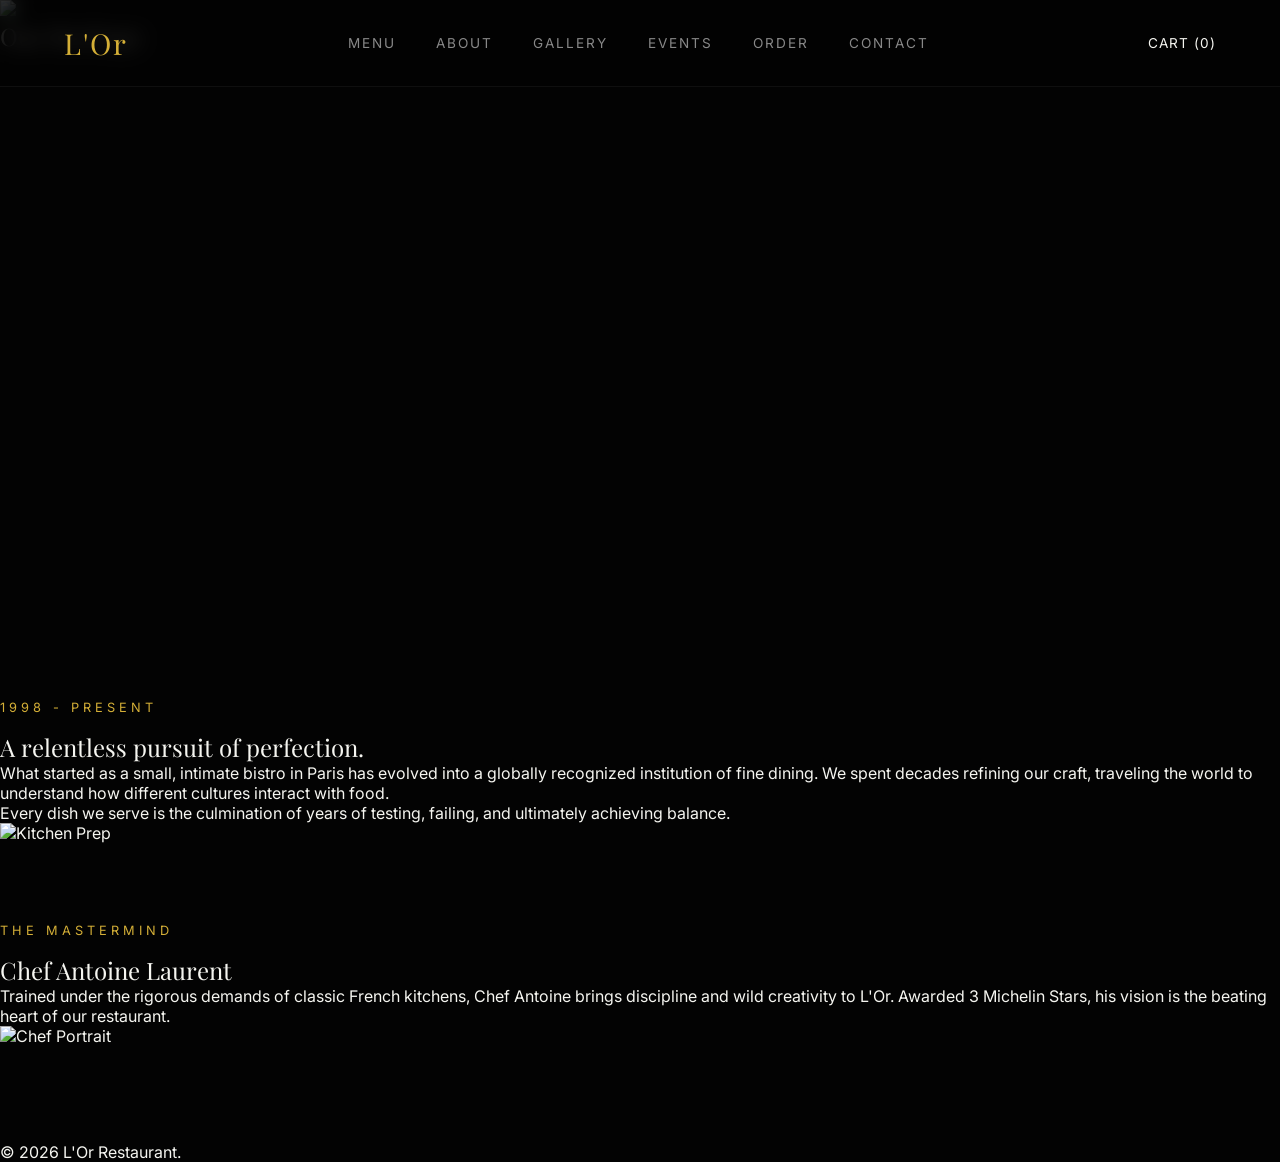
==== commit a4bf7f29: "Almost fix" ====
--- a/about.html
+++ b/about.html
@@ -4,7 +4,7 @@
     <meta charset="UTF-8">
     <title>L'Or | Our Story</title>
     <link href="https://fonts.googleapis.com/css2?family=Inter:wght@300;400;500&family=Playfair+Display:ital,wght@0,400;0,600;1,400&display=swap" rel="stylesheet">
-    <link rel="stylesheet" href="style.css?v=2">
+    <link rel="stylesheet" href="style.css?v=3">
     <meta name="viewport" content="width=device-width, initial-scale=1.0">
 </head>
 <body>
@@ -94,6 +94,6 @@
     <script src="https://unpkg.com/lenis@1.1.9/dist/lenis.min.js"></script>
     <script src="https://unpkg.com/gsap@3.12.5/dist/gsap.min.js"></script>
     <script src="https://unpkg.com/gsap@3.12.5/dist/ScrollTrigger.min.js"></script>
-    <script src="script.js?v=2"></script>
+    <script src="script.js?v=3"></script>
 </body>
 </html>
--- a/style.css
+++ b/style.css
@@ -18,16 +18,24 @@
 body { background-color: var(--bg); color: var(--text); font-family: var(--font-body); overflow-x: hidden; -webkit-font-smoothing: antialiased; }
 h1, h2, h3, h4 { font-family: var(--font-head); font-weight: 400; }
 a { text-decoration: none; color: inherit; }
-button { background: none; border: none; cursor: pointer; font-family: inherit; }
+button { background: none; border: none; cursor: pointer; font-family: inherit; outline: none; }
 .container { max-width: 1400px; margin: 0 auto; padding: 0 5%; }
 
 /* --- PRELOADER --- */
-.preloader { position: fixed; inset: 0; background: var(--bg); z-index: 999999; display: flex; flex-direction: column; justify-content: center; align-items: center; transition: opacity 0.8s ease-in-out; }
-/* Purani line ko isse replace kar do */
-.preloader { position: fixed; inset: 0; background: var(--bg); z-index: 999999; display: flex; flex-direction: column; justify-content: center; align-items: center; transition: opacity 0.8s ease-in-out; pointer-events: none; }.preloader-logo { font-family: var(--font-head); font-size: 3rem; color: var(--gold); letter-spacing: 5px; margin-bottom: 2rem; opacity: 0; animation: pulseLogo 2s infinite alternate; }
-.preloader-line { width: 0; height: 1px; background: var(--gold); animation: expandLine 1.5s cubic-bezier(0.77, 0, 0.175, 1) forwards; }
+.preloader { 
+    position: fixed; inset: 0; background: var(--bg); z-index: 999999; 
+    display: flex; flex-direction: column; justify-content: center; align-items: center; 
+    animation: killPreloader 0.5s ease-out forwards;
+    animation-delay: 1.5s;
+    pointer-events: all;
+}
+.preloader.hidden { opacity: 0; pointer-events: none; visibility: hidden; z-index: -1; display: none; }
+@keyframes killPreloader {
+    100% { opacity: 0; pointer-events: none; visibility: hidden; z-index: -1; display: none; }
+}
+.preloader-logo { font-family: var(--font-head); font-size: 3rem; color: var(--gold); letter-spacing: 5px; margin-bottom: 2rem; }
+.preloader-line { width: 0; height: 1px; background: var(--gold); animation: expandLine 1.5s forwards; }
 @keyframes expandLine { to { width: 200px; } }
-@keyframes pulseLogo { to { opacity: 1; } }
 
 /* --- NAVBAR --- */
 .navbar { position: fixed; top: 0; width: 100%; padding: 1.5rem 5%; display: flex; justify-content: space-between; align-items: center; z-index: 1000; background: rgba(3, 3, 3, 0.8); backdrop-filter: blur(10px); border-bottom: 1px solid rgba(255, 255, 255, 0.05); }
@@ -38,10 +46,10 @@
 .cart-toggle { text-transform: uppercase; letter-spacing: 1px; color: var(--text); font-size: 0.85rem; transition: color 0.3s; }
 
 /* --- MENU CARDS --- */
-.section-pad { padding: 12rem 0 6rem; }
-.page-header { text-align: center; margin-bottom: 6rem; }
+.section-pad { padding: 10rem 0 6rem; }
+.page-header { text-align: center; margin-bottom: 5rem; }
 .subtitle { color: var(--gold); text-transform: uppercase; letter-spacing: 4px; font-size: 0.8rem; display: block; margin-bottom: 1rem; }
-.page-header h2 { font-size: clamp(3rem, 6vw, 5rem); }
+.page-header h2 { font-size: clamp(2.5rem, 5vw, 4rem); }
 .grid-3 { display: grid; grid-template-columns: repeat(auto-fit, minmax(320px, 1fr)); gap: 3rem; }
 .menu-card { background: var(--surface); border: 1px solid var(--surface-light); padding: 1.5rem; transition: transform 0.4s ease; display: flex; flex-direction: column;}
 .menu-card:hover { transform: translateY(-5px); border-color: rgba(212, 175, 55, 0.3); }
@@ -50,21 +58,20 @@
 .card-img:hover img { transform: scale(1.05); filter: brightness(1); }
 .view-3d-badge { position: absolute; inset: 0; background: rgba(0,0,0,0.6); display: flex; justify-content: center; align-items: center; color: var(--gold); font-family: var(--font-head); font-size: 1.5rem; opacity: 0; transition: opacity 0.3s ease; pointer-events: none; }
 .card-img:hover .view-3d-badge { opacity: 1; }
-.card-content { flex: 1; display: flex; flex-direction: column; }
 .card-content h3 { font-size: 1.8rem; margin-bottom: 0.5rem; }
-.card-content p { color: var(--text-muted); line-height: 1.6; margin-bottom: 1.5rem; flex: 1; font-size: 0.95rem; }
+.card-content p { color: var(--text-muted); line-height: 1.6; margin-bottom: 1.5rem; font-size: 0.95rem; }
 .card-footer { display: flex; justify-content: space-between; align-items: center; border-top: 1px solid var(--surface-light); padding-top: 1.5rem; }
 .price { color: var(--gold); font-family: var(--font-head); font-size: 1.5rem; }
 .add-to-cart { background: var(--surface-light); padding: 0.8rem 1.5rem; text-transform: uppercase; font-size: 0.8rem; transition: 0.3s; color: var(--text); border: 1px solid transparent; }
 .add-to-cart:hover { background: var(--bg); border-color: var(--gold); color: var(--gold); }
 
-/* --- CART --- */
+/* --- CART SIDEBAR --- */
 .cart-sidebar { position: fixed; top: 0; right: -450px; width: 100%; max-width: 450px; height: 100vh; background: var(--surface); z-index: 20000; padding: 2.5rem; display: flex; flex-direction: column; transition: right 0.4s ease; border-left: 1px solid var(--surface-light); }
 .cart-sidebar.open { right: 0; }
 .cart-overlay { position: fixed; inset: 0; background: rgba(0,0,0,0.8); backdrop-filter: blur(5px); z-index: 19999; opacity: 0; pointer-events: none; transition: 0.4s; }
 .cart-overlay.open { opacity: 1; pointer-events: all; }
 .cart-header { display: flex; justify-content: space-between; align-items: center; margin-bottom: 2rem; border-bottom: 1px solid var(--surface-light); padding-bottom: 1.5rem; }
-.close-cart { font-size: 2.5rem; color: var(--text); line-height: 1; }
+.close-cart { font-size: 2.5rem; color: var(--text); }
 .cart-items { flex: 1; overflow-y: auto; display: flex; flex-direction: column; gap: 1rem; }
 .cart-item { display: flex; justify-content: space-between; align-items: center; background: var(--bg); padding: 1.5rem; border: 1px solid var(--surface-light); }
 .cart-footer { border-top: 1px solid var(--surface-light); padding-top: 2rem; margin-top: 2rem; }
@@ -72,19 +79,17 @@
 .checkout-btn { width: 100%; background: var(--text); color: var(--bg); padding: 1.2rem; text-align: center; text-transform: uppercase; font-weight: bold; letter-spacing: 1px; display: block; }
 
 /* --- 3D / AR MODAL --- */
-.modal-3d { position: fixed; inset: 0; background: rgba(0,0,0,0.98); z-index: 999999; display: flex; justify-content: center; align-items: center; opacity: 0; pointer-events: none; transition: opacity 0.3s; }
+.modal-3d { position: fixed; inset: 0; background: rgba(3,3,3,1); z-index: 999999; display: flex; justify-content: center; align-items: center; opacity: 0; pointer-events: none; transition: opacity 0.3s; }
 .modal-3d.open { opacity: 1; pointer-events: all; }
-.close-modal { position: absolute; top: 1.5rem; right: 2rem; font-size: 4rem; color: var(--gold); z-index: 9999999; background: rgba(0,0,0,0.5); border-radius: 50%; width: 60px; height: 60px; display: flex; justify-content: center; align-items: center; line-height: 0; }
+.close-modal { position: absolute; top: 1.5rem; right: 2rem; font-size: 3rem; color: var(--gold); z-index: 9999999; background: rgba(0,0,0,0.5); border-radius: 50%; width: 50px; height: 50px; display: flex; justify-content: center; align-items: center; line-height: 0; }
 .modal-info { position: absolute; top: 2rem; left: 50%; transform: translateX(-50%); z-index: 100; text-align: center; pointer-events: none; width: 90%; }
-.modal-info h3 { color: var(--gold); font-size: 2.5rem; margin-bottom: 5px; }
+.modal-info h3 { color: var(--gold); font-size: 2rem; margin-bottom: 5px; }
 .modal-info p { color: var(--text-muted); font-size: 0.9rem; }
 model-viewer { width: 100%; height: 100vh; background: transparent; outline: none; }
-.ar-launch-btn { background-color: var(--gold); color: black; padding: 1.2rem 2.5rem; font-family: var(--font-body); font-weight: bold; text-transform: uppercase; border-radius: 4px; box-shadow: 0 4px 15px rgba(212, 175, 55, 0.4); border: none; position: absolute; bottom: 40px; left: 50%; transform: translateX(-50%); white-space: nowrap; z-index: 99999; }
 
 /* --- MOBILE & HAMBURGER MENU --- */
 .hamburger { display: none; flex-direction: column; gap: 6px; z-index: 20000; padding: 10px; background: transparent; }
 .hamburger span { width: 30px; height: 2px; background: var(--gold); transition: 0.4s ease; }
-
 .close-mobile-menu { position: absolute; top: 2rem; right: 2rem; font-size: 4rem; color: var(--gold); background: transparent; border: none; z-index: 20001; }
 .mobile-menu { position: fixed; top: 0; left: 0; width: 100%; height: 100vh; background: rgba(3, 3, 3, 0.98); backdrop-filter: blur(15px); display: flex; flex-direction: column; justify-content: center; align-items: center; gap: 2.5rem; z-index: 15000; opacity: 0; pointer-events: none; transition: 0.4s; }
 .mobile-menu.open { opacity: 1; pointer-events: all; }
@@ -95,11 +100,6 @@
     .nav-links { display: none !important; } 
     .hamburger { display: flex !important; margin-left: auto; margin-right: 1.5rem; } 
     .navbar { padding: 1rem 5%; justify-content: space-between; }
-    
-    .page-header h2 { font-size: 2.5rem; }
     .grid-3 { grid-template-columns: 1fr; gap: 2rem; }
     .cart-sidebar { width: 100%; right: -100%; padding: 1.5rem; }
-    .close-modal { top: 1rem; right: 1rem; font-size: 3rem; width: 50px; height: 50px; }
-    .modal-info { top: 1.5rem; }
-    .modal-info h3 { font-size: 1.8rem; }
 }
